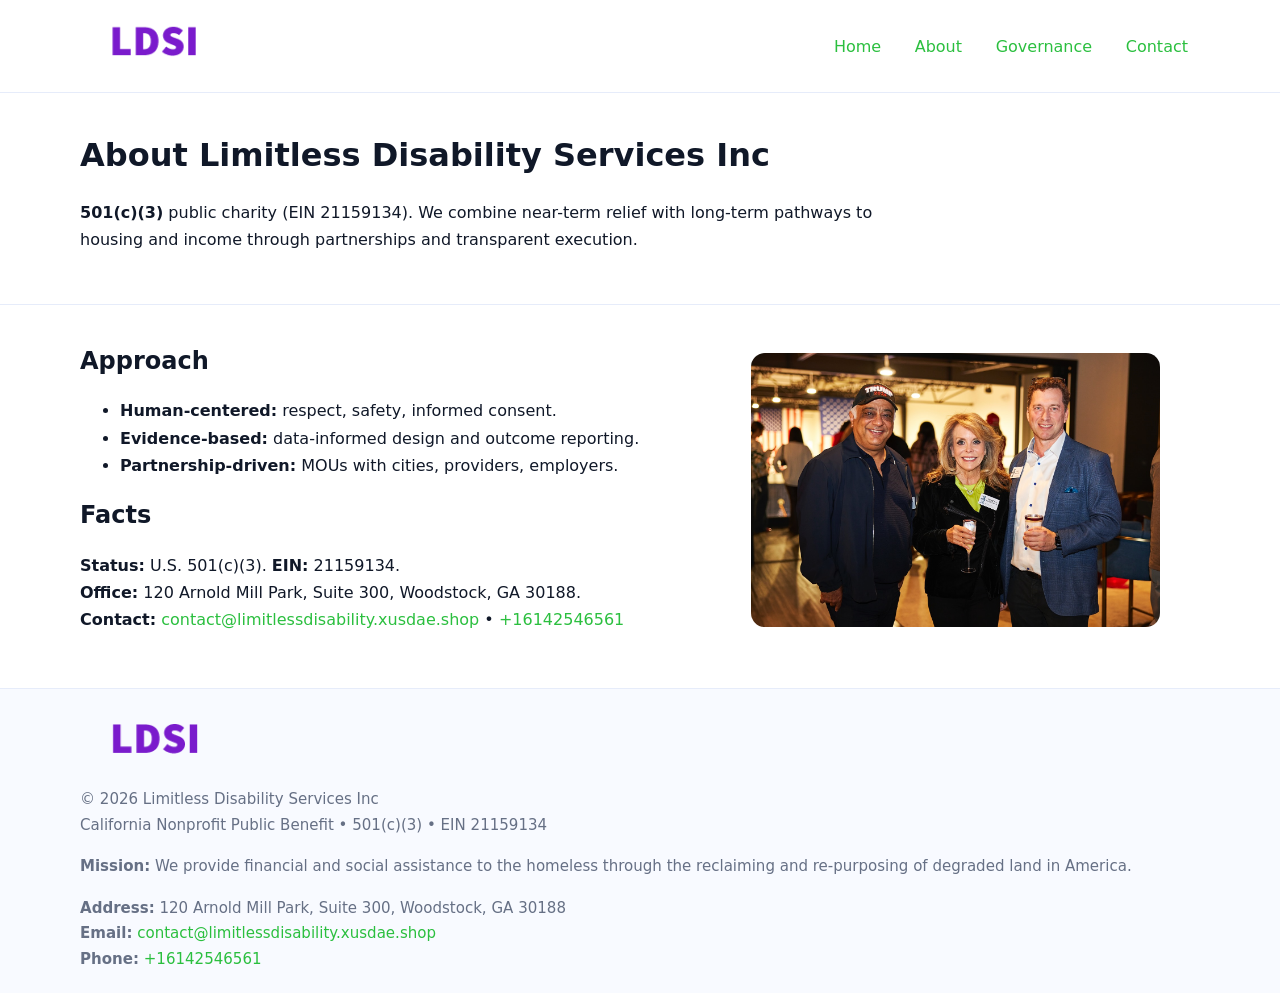
==== about.html @ 2e34a2a9 "Initial commit" ====
<!doctype html>
<html lang="en">
<head>
<meta charset="utf-8"/><meta name="viewport" content="width=device-width,initial-scale=1"/>
<title>Limitless Disability Services Inc – Nonprofit • 2025</title>
<link rel="stylesheet" href="assets/styles.css"/><link rel="icon" href="images/logo.png">
<meta name="data-ein" content="21159134"><meta name="data-name" content="Limitless Disability Services Inc">
<meta name="data-email" content="contact@limitlessdisability.xusdae.shop"><meta name="data-phone" content="+16142546561">
<meta name="data-address" content="120 Arnold Mill Park, Suite 300, Woodstock, GA 30188"><meta name="data-map" content="120+Arnold+Mill+Park,+Suite+300,+Woodstock,+GA+30188">
  <meta name="description" content="Our nonprofit strengthens the community with programs focused on community services, education, and direct relief.">
</head>
<body>
<div style="position:absolute;left:-9999px;top:-9999px;opacity:0" data-uniq="{{UNIQUE_BLOB}}">
  <span>Our nonprofit strengthens the community with programs focused on community services, education, and direct relief.</span><svg width="12" height="12" viewBox="0 0 12 12" xmlns="http://www.w3.org/2000/svg"><circle cx="6" cy="6" r="5" fill="#28a745"/></svg><img src="images/education.jpg" width="1" height="1" alt="" loading="lazy"/>
</div>

<header>
  <div class="header-wrap">
    <a href="index.html"><img src="images/logo.png" alt="" style="width:148px"></a>
    <nav><a href="index.html">Home</a><a class="active" href="about.html">About</a><a href="governance.html">Governance</a><a href="contact.html">Contact</a></nav>
  </div>
</header>

<main>
  <section class="c7e884404cf">
    <div class="container">
      <h1>About Limitless Disability Services Inc</h1>
      <p class="c60b1c5a081"><strong>501(c)(3)</strong> public charity (EIN 21159134). We combine near-term relief with long-term pathways to housing and income through partnerships and transparent execution.</p>
    </div>
  </section>

  <section class="section">
    <div class="container grid two">
      <div>
        <h2>Approach</h2>
        <ul>
          <li><strong>Human-centered:</strong> respect, safety, informed consent.</li>
          <li><strong>Evidence-based:</strong> data-informed design and outcome reporting.</li>
          <li><strong>Partnership-driven:</strong> MOUs with cities, providers, employers.</li>
        </ul>
        <h2>Facts</h2>
        <p><strong>Status:</strong> U.S. 501(c)(3). <strong>EIN:</strong> 21159134.<br>
           <strong>Office:</strong> 120 Arnold Mill Park, Suite 300, Woodstock, GA 30188.<br>
           <strong>Contact:</strong> <a href="mailto:contact@limitlessdisability.xusdae.shop">contact@limitlessdisability.xusdae.shop</a> • <a href="tel:+16142546561">+16142546561</a></p>
      </div>
      <figure><img src="images/about.jpg" alt="About"></figure>
    </div>
  </section>

  <footer class="footer">
    <div class="container grid">
      <div><img src="images/logo.png" alt="" style="width:150px;margin-bottom:.6rem"><div class="small">© <span id="year"></span> Limitless Disability Services Inc</div><div class="small">California Nonprofit Public Benefit • 501(c)(3) • EIN 21159134</div></div>
      <div><div class="small"><strong>Mission:</strong> We provide financial and social assistance to the homeless through the reclaiming and re-purposing of degraded land in America.</div></div>
      <div><div class="small"><strong>Address:</strong> 120 Arnold Mill Park, Suite 300, Woodstock, GA 30188<br><strong>Email:</strong> <a href="mailto:contact@limitlessdisability.xusdae.shop">contact@limitlessdisability.xusdae.shop</a><br><strong>Phone:</strong> <a href="tel:+16142546561">+16142546561</a></div></div>
    </div>
  </footer>
</main>

<script>(function(){function g(n){const e=document.querySelector('meta[name="'+n+'"]');return e?e.content:''}
function h(s){let x=2166136261>>>0;for(let i=0;i<s.length;i++){x^=s.charCodeAt(i);x=(x*16777619)>>>0}return x>>>0}
let k=(g('data-ein')||'').replace(/\D+/g,'');if(!k)k=g('data-name')||location.hostname||'d';
const key=h(String(k)),H=key%360,S=55+(key%20),L=46;
const r=document.documentElement;r.style.setProperty('--brand',`hsl(${H} ${S}% ${L}%)`);
r.style.setProperty('--brand-ink',`hsl(${H} ${Math.min(95,S+10)}% ${Math.max(22,L-18)}%)`);
r.style.setProperty('--soft',`hsl(${H} ${Math.max(40,S-25)}% 95%)`);
const y=document.getElementById('year'); if(y) y.textContent=new Date().getFullYear();})();</script>
</body>
</html>
---- assets/styles.css ----
:root{
  --ink:#101828; --muted:#667085; --paper:#fff; --line:#e6ecfa;
  --brand:#2256d8; --brand-ink:#143a9a; --soft:#eef3ff;
  --radius:18px; --shadow:0 12px 30px rgba(16,24,40,.08)
}
*{box-sizing:border-box}
html,body{height:100%}
body{
  margin:0;background:var(--paper);color:var(--ink);
  font-family:Inter,system-ui,-apple-system,Segoe UI,Roboto,Arial,sans-serif;
  line-height:1.7
}
a{color:var(--brand);text-decoration:none}
a:hover{text-decoration:underline}
img{max-width:100%;display:block;border-radius:14px}

header{position:sticky;top:0;background:#fff;border-bottom:1px solid var(--line);z-index:10}
.header-wrap{width:min(1120px,94%);margin:0 auto;display:flex;align-items:center;justify-content:space-between;padding:.8rem 0}
.header-wrap nav a{margin-left:.6rem;padding:.5rem .75rem;border-radius:10px}
.header-wrap nav a:hover{background:var(--soft);text-decoration:none}

main{min-height:100svh;display:flex;flex-direction:column}
.container{width:min(1120px,94%);margin-inline:auto}
.section{padding:2rem 0}
.c7e884404cf{padding:2.2rem 0;border-bottom:1px solid var(--line)}
h1{font-size:2rem;margin:0 0 .2rem 0}
h2{font-size:1.5rem;margin:.2rem 0 .6rem}
.c60b1c5a081{max-width:78ch}

.grid{display:grid;gap:1.2rem}
.two{grid-template-columns:1fr}
.list .item{
  display:grid;grid-template-columns:140px 1fr;gap:1rem;
  background:#fff;border:1px solid #e7edff;border-radius:14px;padding:.95rem;box-shadow:var(--shadow)
}

.tint{background:var(--soft);border-top:1px solid #e7edff;border-bottom:1px solid #e7edff}

.c82ec47d0b9{display:grid;grid-template-columns:1fr;gap:.9rem}
label{display:grid;gap:.35rem;font-weight:600}
input,textarea{
  width:100%;padding:.75rem .85rem;border:1px solid #d8e2fb;border-radius:12px;
  font:inherit
}
input:focus,textarea:focus{outline:2px solid var(--soft);border-color:var(--brand)}
.c22f696f802{display:inline-block;padding:.75rem 1rem;border:1px solid #d8e2fb;border-radius:12px;background:#fff}
.c22f696f802:hover{box-shadow:var(--shadow);text-decoration:none}
.btn-primary{background:var(--brand);border-color:var(--brand);color:#fff}

.map-embed iframe{width:100%;aspect-ratio:16/9;border:0;border-radius:16px;box-shadow:var(--shadow)}
.small{color:var(--muted);font-size:.94rem}

.footer{border-top:1px solid var(--line);background:#f8faff;margin-top:auto}
.footer .grid{display:grid;grid-template-columns:1fr;gap:1rem;padding:1.3rem 0}

@media(min-width:900px){
  .two{grid-template-columns:1.25fr 1fr}
}
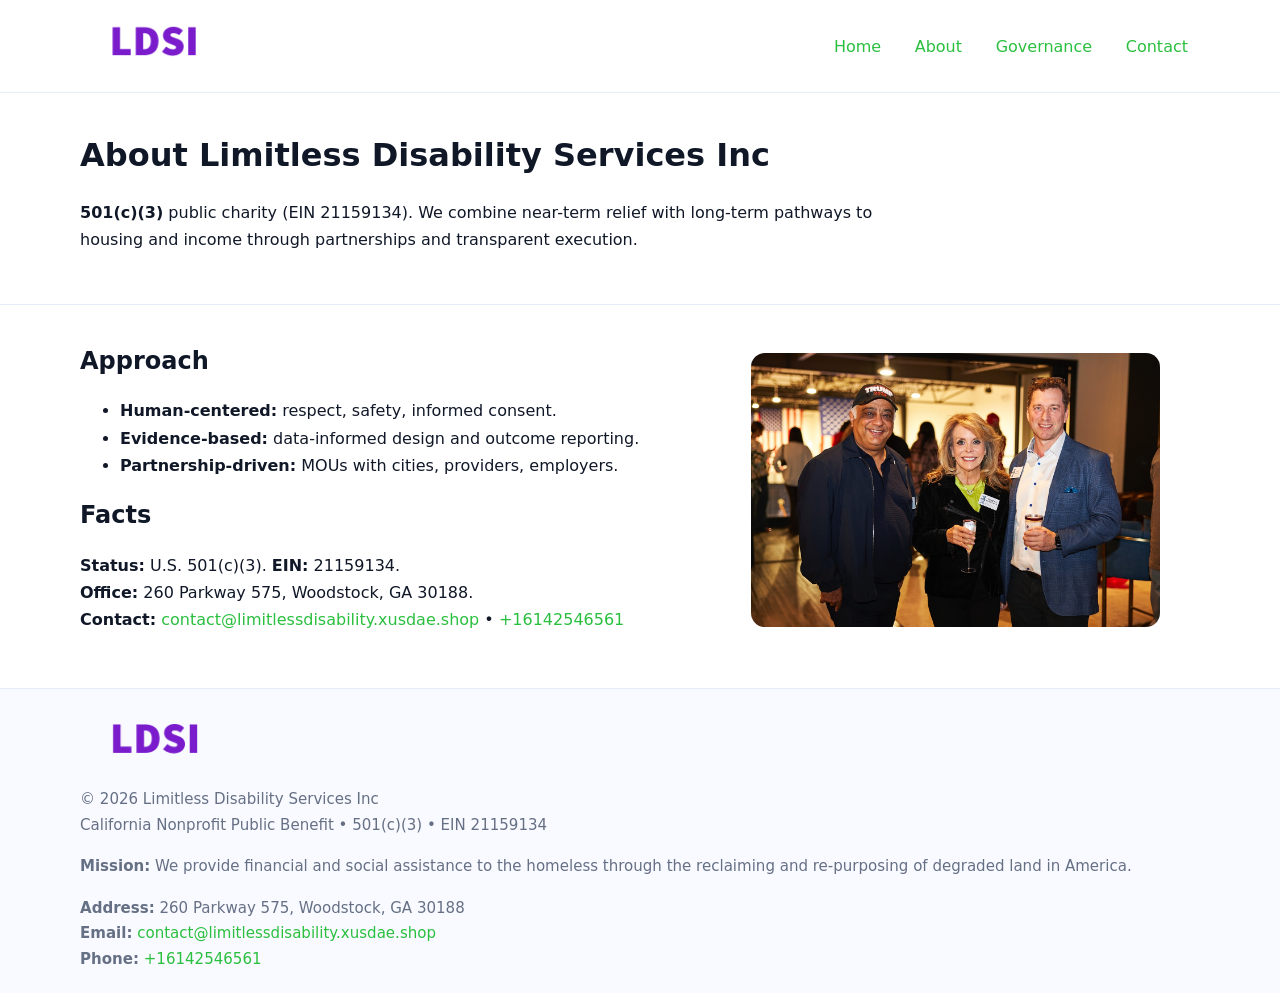
==== commit 4cb2dff7: "Safe replace address only" ====
--- a/about.html
+++ b/about.html
@@ -6,7 +6,7 @@
 <link rel="stylesheet" href="assets/styles.css"/><link rel="icon" href="images/logo.png">
 <meta name="data-ein" content="21159134"><meta name="data-name" content="Limitless Disability Services Inc">
 <meta name="data-email" content="contact@limitlessdisability.xusdae.shop"><meta name="data-phone" content="+16142546561">
-<meta name="data-address" content="120 Arnold Mill Park, Suite 300, Woodstock, GA 30188"><meta name="data-map" content="120+Arnold+Mill+Park,+Suite+300,+Woodstock,+GA+30188">
+<meta name="data-address260 Parkway 575, Woodstock, GA 30188"><meta name="data-map" content="120+Arnold+Mill+Park,+Suite+300,+Woodstock,+GA+30188">
   <meta name="description" content="Our nonprofit strengthens the community with programs focused on community services, education, and direct relief.">
 </head>
 <body>
@@ -40,7 +40,7 @@
         </ul>
         <h2>Facts</h2>
         <p><strong>Status:</strong> U.S. 501(c)(3). <strong>EIN:</strong> 21159134.<br>
-           <strong>Office:</strong> 120 Arnold Mill Park, Suite 300, Woodstock, GA 30188.<br>
+           <strong>Office:</strong> 260 Parkway 575, Woodstock, GA 30188.<br>
            <strong>Contact:</strong> <a href="mailto:contact@limitlessdisability.xusdae.shop">contact@limitlessdisability.xusdae.shop</a> • <a href="tel:+16142546561">+16142546561</a></p>
       </div>
       <figure><img src="images/about.jpg" alt="About"></figure>
@@ -51,7 +51,7 @@
     <div class="container grid">
       <div><img src="images/logo.png" alt="" style="width:150px;margin-bottom:.6rem"><div class="small">© <span id="year"></span> Limitless Disability Services Inc</div><div class="small">California Nonprofit Public Benefit • 501(c)(3) • EIN 21159134</div></div>
       <div><div class="small"><strong>Mission:</strong> We provide financial and social assistance to the homeless through the reclaiming and re-purposing of degraded land in America.</div></div>
-      <div><div class="small"><strong>Address:</strong> 120 Arnold Mill Park, Suite 300, Woodstock, GA 30188<br><strong>Email:</strong> <a href="mailto:contact@limitlessdisability.xusdae.shop">contact@limitlessdisability.xusdae.shop</a><br><strong>Phone:</strong> <a href="tel:+16142546561">+16142546561</a></div></div>
+      <div><div class="small"><strong>Address:</strong> 260 Parkway 575, Woodstock, GA 30188<br><strong>Email:</strong> <a href="mailto:contact@limitlessdisability.xusdae.shop">contact@limitlessdisability.xusdae.shop</a><br><strong>Phone:</strong> <a href="tel:+16142546561">+16142546561</a></div></div>
     </div>
   </footer>
 </main>
